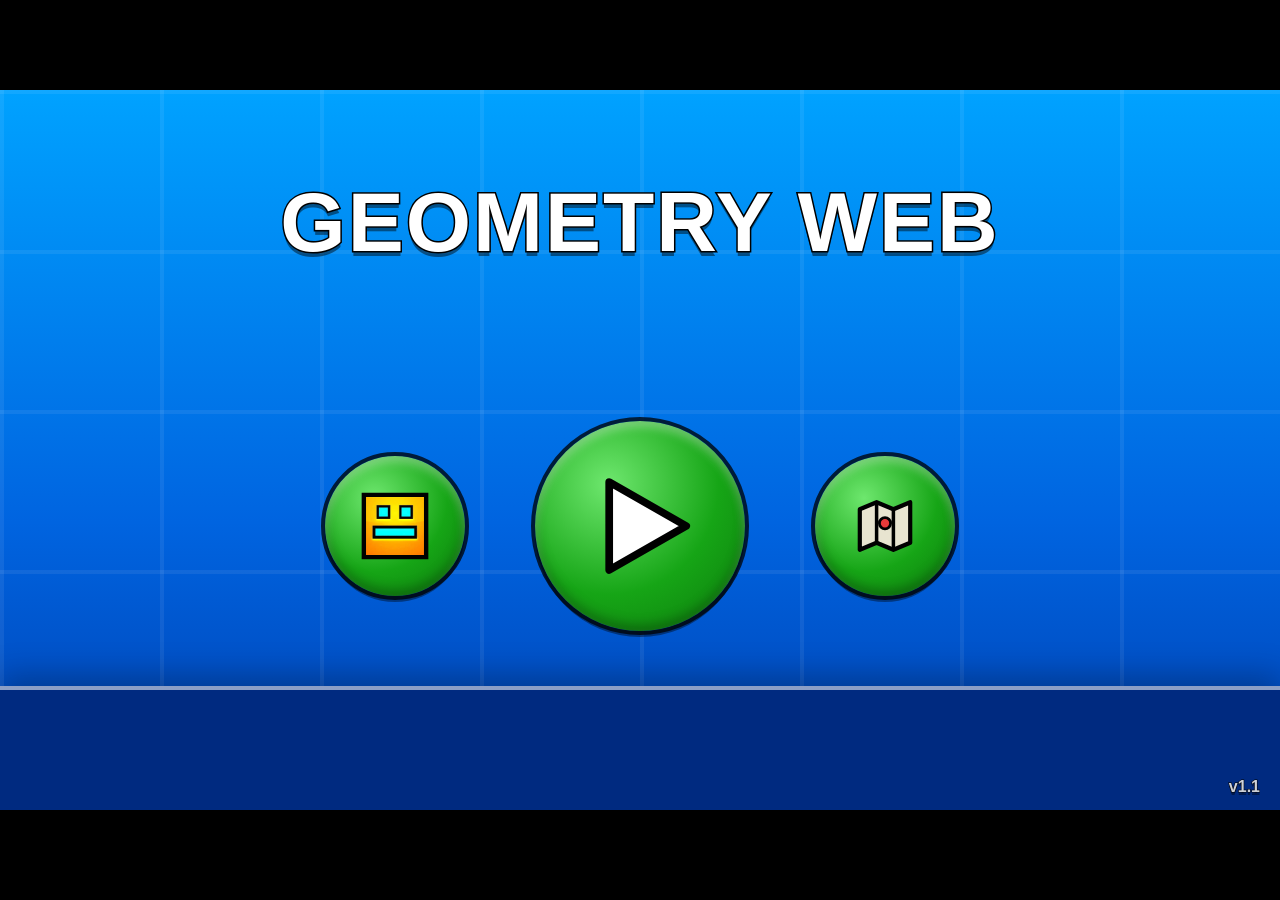
==== index.html @ 8a106021 "Geometry Web v1.5 — GD-клон на HTML5 Canvas Игра (index.html) и редактор уровней (dev.html): куб/кор" ====
<!DOCTYPE html>
<html lang="ru">
<head>
<meta charset="UTF-8">
<meta name="viewport" content="width=device-width, initial-scale=1.0, maximum-scale=1.0, user-scalable=no, viewport-fit=cover">
<meta name="theme-color" content="#0a1e64">
<meta name="apple-mobile-web-app-capable" content="yes">
<meta name="mobile-web-app-capable" content="yes">
<meta name="apple-mobile-web-app-status-bar-style" content="black-translucent">
<title>Geometry Web</title>
<link rel="stylesheet" href="css/style.css">
</head>
<body>
<div id="app">
  <div id="stage">
    <canvas id="game-canvas" width="1280" height="720"></canvas>

    <!-- ======= LOBBY ======= -->
    <div class="screen active" id="screen-lobby">
      <div class="menu-bg"></div>
      <div id="lobby-title" class="gd-title">GEOMETRY WEB</div>
      <div id="lobby-buttons">
        <button class="round-btn mid" id="btn-garage" title="Кубики">
          <canvas id="garage-btn-icon" width="76" height="76"></canvas>
        </button>
        <button class="round-btn big" id="btn-play" title="Играть">
          <svg width="110" height="110" viewBox="0 0 100 100">
            <polygon points="22,10 92,50 22,90" fill="#fff" stroke="#000" stroke-width="7" stroke-linejoin="round"/>
          </svg>
        </button>
        <span id="lobby-right-slot">
          <button class="round-btn mid" id="btn-map" title="Карта прохождений">
            <svg width="70" height="70" viewBox="0 0 100 100">
              <path d="M14 26 L38 16 L62 26 L86 16 L86 74 L62 84 L38 74 L14 84 Z" fill="#e8e4d0" stroke="#000" stroke-width="6" stroke-linejoin="round"/>
              <path d="M38 16 L38 74 M62 26 L62 84" stroke="#000" stroke-width="5"/>
              <circle cx="50" cy="46" r="8" fill="#e83a3a" stroke="#000" stroke-width="4"/>
            </svg>
          </button>
        </span>
      </div>
      <div id="lobby-version" class="gd-text">v1.1</div>

    </div>


    <!-- ======= MAP (карта прохождений) ======= -->
    <div class="screen" id="screen-map">
      <div id="map-bg"></div>
      <button class="corner-btn" id="map-back" style="top:16px;left:16px" title="Назад">
        <svg width="40" height="40" viewBox="0 0 100 100"><polygon points="78,12 22,50 78,88" fill="#fff" stroke="#000" stroke-width="8" stroke-linejoin="round"/></svg>
      </button>
      <div class="gd-title" id="map-title">КАРТА</div>
      <svg id="map-path" viewBox="0 0 1280 720" preserveAspectRatio="none">
        <path d="M 150 560 C 260 520, 330 470, 430 470 S 620 540, 700 510 S 870 430, 950 380 S 1080 290, 1130 230"
              fill="none" stroke="rgba(125,232,255,.75)" stroke-width="6" stroke-linecap="round" stroke-dasharray="2 18"/>
      </svg>
      <div id="map-nodes"></div>
    </div>

    <!-- ======= GARAGE (icon select) ======= -->
    <div class="screen" id="screen-garage">
      <div class="menu-bg"></div>
      <button class="corner-btn" id="garage-back" style="top:16px;left:16px" title="Назад">
        <svg width="40" height="40" viewBox="0 0 100 100"><polygon points="78,12 22,50 78,88" fill="#fff" stroke="#000" stroke-width="8" stroke-linejoin="round"/></svg>
      </button>
      <div id="garage-panel">
        <div class="gd-title" style="font-size:44px">ВЫБЕРИ КУБИК</div>
        <canvas id="garage-preview" width="130" height="130"></canvas>
        <div id="icon-grid"></div>
      </div>
    </div>

    <!-- ======= LEVEL SELECT ======= -->
    <div class="screen" id="screen-levels">
      <div class="menu-bg"></div>
      <button class="corner-btn" id="levels-back" style="top:16px;left:16px" title="Назад">
        <svg width="40" height="40" viewBox="0 0 100 100"><polygon points="78,12 22,50 78,88" fill="#fff" stroke="#000" stroke-width="8" stroke-linejoin="round"/></svg>
      </button>
      <button class="arrow-btn" id="lvl-prev">
        <svg width="90" height="110" viewBox="0 0 100 110"><polygon points="85,8 15,55 85,102" fill="#fff" stroke="#000" stroke-width="9" stroke-linejoin="round"/></svg>
      </button>
      <button class="arrow-btn" id="lvl-next">
        <svg width="90" height="110" viewBox="0 0 100 110"><polygon points="15,8 85,55 15,102" fill="#fff" stroke="#000" stroke-width="9" stroke-linejoin="round"/></svg>
      </button>
      <div id="level-card">
        <div id="level-diff">
          <canvas id="level-diff-face" width="64" height="64"></canvas>
          <span id="level-diff-name" class="gd-text"></span>
        </div>
        <button id="btn-info" title="Об уровне">
          <svg viewBox="0 0 100 100"><circle cx="50" cy="50" r="42" fill="none" stroke="#fff" stroke-width="9"/><rect x="43" y="42" width="14" height="34" rx="6" fill="#fff"/><circle cx="50" cy="27" r="8.5" fill="#fff"/></svg>
        </button>
        <div id="level-name" class="gd-title">Level 1</div>
        <div class="progress-row">
          <span class="label gd-text">Обычный режим</span>
          <div class="pbar" id="pbar-normal"><i></i><span>0%</span></div>
        </div>
        <div class="progress-row">
          <span class="label gd-text">Практика</span>
          <div class="pbar" id="pbar-practice"><i></i><span>0%</span></div>
        </div>
        <div id="level-coins"></div>
      </div>
      <div id="level-page-dots"></div>

      <!-- инфо об уровне -->
      <div class="overlay" id="overlay-info">
        <div class="panel">
          <h2 class="gd-title" style="font-size:36px" id="info-title">Уровень</h2>
          <div id="info-rows" class="gd-text"></div>
          <div class="icon-row">
            <button class="icon-btn" id="info-close" title="Закрыть">
              <svg viewBox="0 0 100 100"><path d="M28 28 L72 72 M72 28 L28 72" stroke="#fff" stroke-width="14" stroke-linecap="round"/></svg>
            </button>
          </div>
        </div>
      </div>
    </div>

    <!-- ======= GAME HUD ======= -->
    <div class="screen" id="screen-game">
      <div id="hud-progress"><i></i></div>
      <div id="hud-percent" class="gd-text">0%</div>
      <div id="hud-practice-tag" class="gd-text">ПРАКТИКА</div>
      <button id="hud-pause" title="Пауза"><i></i><i></i></button>
      <div id="hud-practice-btns">
        <button id="btn-checkpoint">+<br>чекпоинт</button>
        <button id="btn-delcheck">−<br>удалить</button>
      </div>

      <!-- pause -->
      <div class="overlay" id="overlay-pause">
        <div class="panel">
          <h2 class="gd-title">ПАУЗА</h2>
          <div class="icon-row">
            <button class="icon-btn" id="pause-restart" title="Начать заново">
              <svg viewBox="0 0 100 100"><path d="M76 42 A30 30 0 1 0 78 60" fill="none" stroke="#fff" stroke-width="11" stroke-linecap="round"/><polygon points="86,22 90,50 62,42" fill="#fff"/></svg>
            </button>
            <button class="icon-btn big" id="pause-resume" title="Продолжить">
              <svg viewBox="0 0 100 100"><polygon points="34,20 82,50 34,80" fill="#fff" stroke="#fff" stroke-width="6" stroke-linejoin="round"/></svg>
            </button>
            <button class="icon-btn toggle" id="pause-practice" title="Режим практики (вкл/выкл)">
              <svg viewBox="0 0 100 100"><rect x="30" y="30" width="40" height="40" fill="#3cff6e" stroke="#fff" stroke-width="8" transform="rotate(45 50 50)"/></svg>
            </button>
            <button class="icon-btn red" id="pause-exit" title="Выйти из уровня">
              <svg viewBox="0 0 100 100"><path d="M28 28 L72 72 M72 28 L28 72" stroke="#fff" stroke-width="14" stroke-linecap="round"/></svg>
            </button>
          </div>
          <div id="pause-practice-hint" class="gd-text">Ромб — практика: Z — чекпоинт, X — удалить</div>
        </div>
      </div>

      <!-- level complete -->
      <div class="overlay" id="overlay-complete">
        <div class="panel">
          <h2 class="gd-title" id="complete-title">УРОВЕНЬ ПРОЙДЕН!</h2>
          <div id="complete-stats" class="gd-text"></div>
          <div id="complete-coins"></div>
          <div class="icon-row">
            <button class="icon-btn" id="complete-replay" title="Ещё раз">
              <svg viewBox="0 0 100 100"><path d="M76 42 A30 30 0 1 0 78 60" fill="none" stroke="#fff" stroke-width="11" stroke-linecap="round"/><polygon points="86,22 90,50 62,42" fill="#fff"/></svg>
            </button>
            <button class="icon-btn red" id="complete-exit" title="Выход">
              <svg viewBox="0 0 100 100"><path d="M28 28 L72 72 M72 28 L28 72" stroke="#fff" stroke-width="14" stroke-linecap="round"/></svg>
            </button>
          </div>
        </div>
      </div>
    </div>

    <div id="toast"></div>
    <div id="fader"></div>
  </div>
</div>

<script src="js/level1-data.js"></script>
<script src="js/levels.js"></script>
<script src="js/map-levels.js"></script>
<script src="js/engine.js"></script>
<script src="js/main.js"></script>
</body>
</html>
---- css/style.css ----
/* ===== Geometry Web — GD-style UI ===== */

* { margin: 0; padding: 0; box-sizing: border-box; user-select: none; -webkit-user-select: none; }

:root {
  --gd-font: 'Arial Black', 'Impact', 'Arial Bold', 'Helvetica Black', Arial, sans-serif;
}

html, body {
  width: 100%; height: 100%;
  background: #000;
  overflow: hidden;
  font-family: var(--gd-font);
  touch-action: manipulation;
  -webkit-tap-highlight-color: transparent;
  -webkit-touch-callout: none;
  /* вырез/чёлка iPhone */
  padding: env(safe-area-inset-top) env(safe-area-inset-right) env(safe-area-inset-bottom) env(safe-area-inset-left);
}

button, input, .icon-slot, .pal-item, #level-card { touch-action: manipulation; }
#game-canvas, #editor-canvas { touch-action: none; }

#app {
  position: fixed; inset: 0;
  display: flex; align-items: center; justify-content: center;
  background: #000;
}

/* 16:9 stage that scales to fit */
#stage {
  position: relative;
  width: 1280px; height: 720px;
  min-width: 1280px; min-height: 720px;
  flex: none; /* флекс-контейнер #app не должен сжимать сцену */
  transform-origin: center center;
  overflow: hidden;
}

canvas { display: block; }

#game-canvas, #editor-canvas { position: absolute; inset: 0; z-index: 1; }
#editor-canvas { cursor: crosshair; }

/* ===== screens ===== */
.screen {
  position: absolute; inset: 0;
  z-index: 5;
  display: none;
}
.screen.active { display: block; }

/* animated menu background */
.menu-bg {
  position: absolute; inset: 0;
  background: linear-gradient(180deg, #00a2ff 0%, #0064e0 60%, #003fb0 100%);
  overflow: hidden;
}
.menu-bg::before {
  content: '';
  position: absolute; inset: -160px;
  background-image:
    linear-gradient(rgba(255,255,255,.07) 4px, transparent 4px),
    linear-gradient(90deg, rgba(255,255,255,.07) 4px, transparent 4px);
  background-size: 160px 160px;
  animation: bgscroll 14s linear infinite;
}
.menu-bg::after {
  content: '';
  position: absolute; left: 0; right: 0; bottom: 0; height: 120px;
  background: #002a80;
  border-top: 4px solid rgba(255,255,255,.55);
  box-shadow: 0 -10px 30px rgba(0,0,0,.25);
}
@keyframes bgscroll {
  from { transform: translate(0,0); }
  to   { transform: translate(160px,160px); }
}

.menu-bg::before, #lobby-title { will-change: transform; }

/* доступность: меньше движения для чувствительных к анимации */
@media (prefers-reduced-motion: reduce) {
  .menu-bg::before { animation: none; }
  #lobby-title { animation: none; }
  .round-btn, .icon-btn, .corner-btn, .gd-btn, .ed-btn, .stack-btn, .pal-item, .icon-slot { transition: none; }
}

/* ===== GD text =====
   База — обводка тенями (работает во всех браузерах, включая старые Safari);
   где поддерживается paint-order — поверх добавляется настоящий stroke. */
.gd-title {
  font-family: var(--gd-font);
  font-weight: 900;
  color: #fff;
  text-shadow:
    -2px -2px 0 #000, 2px -2px 0 #000, -2px 2px 0 #000, 2px 2px 0 #000,
    -2px 0 0 #000, 2px 0 0 #000, 0 -2px 0 #000, 0 2px 0 #000,
    0 5px 0 rgba(0,0,0,.45);
  letter-spacing: 2px;
}

.gd-text {
  font-family: var(--gd-font);
  font-weight: 900;
  color: #fff;
  text-shadow:
    -1.5px -1.5px 0 #000, 1.5px -1.5px 0 #000, -1.5px 1.5px 0 #000, 1.5px 1.5px 0 #000,
    0 3px 0 rgba(0,0,0,.4);
}

@supports (paint-order: stroke fill) and (-webkit-text-stroke: 1px black) {
  .gd-title {
    -webkit-text-stroke: 3px #000;
    paint-order: stroke fill;
    text-shadow: 0 5px 0 rgba(0,0,0,.45);
  }
  .gd-text {
    -webkit-text-stroke: 1.5px #000;
    paint-order: stroke fill;
    text-shadow: 0 3px 0 rgba(0,0,0,.4);
  }
}

/* ===== lobby ===== */
#lobby-title {
  position: absolute; top: 84px; left: 0; right: 0;
  text-align: center;
  font-size: 84px;
  animation: titlebob 3.2s ease-in-out infinite;
}
@keyframes titlebob {
  0%,100% { transform: translateY(0) rotate(-1deg); }
  50%     { transform: translateY(-12px) rotate(1deg); }
}

#lobby-buttons {
  position: absolute; top: 46%; left: 0; right: 0;
  display: flex; align-items: center; justify-content: center;
  gap: 70px;
}

.round-btn {
  border: none; cursor: pointer;
  border-radius: 50%;
  background: radial-gradient(circle at 35% 30%, #6ee76e, #16a516 55%, #0c7a0c);
  box-shadow: 0 6px 0 rgba(0,0,0,.4), inset 0 -6px 12px rgba(0,0,0,.28), inset 0 6px 10px rgba(255,255,255,.35);
  outline: 4px solid rgba(0,0,0,.75);
  display: flex; align-items: center; justify-content: center;
  transition: transform .08s;
}
.round-btn:hover  { transform: scale(1.07); }
.round-btn:active { transform: scale(.95); }
.round-btn.big    { width: 210px; height: 210px; }
.round-btn.mid    { width: 140px; height: 140px; }
.round-btn svg    { display: block; }

/* corner + generic small buttons */
.corner-btn {
  position: absolute;
  border: none; cursor: pointer;
  width: 74px; height: 74px;
  border-radius: 18px;
  background: radial-gradient(circle at 35% 30%, #6ee76e, #16a516 55%, #0c7a0c);
  outline: 3px solid rgba(0,0,0,.75);
  box-shadow: 0 4px 0 rgba(0,0,0,.4), inset 0 -4px 8px rgba(0,0,0,.28), inset 0 4px 8px rgba(255,255,255,.35);
  display: flex; align-items: center; justify-content: center;
  transition: transform .08s;
  z-index: 20;
}
.corner-btn:hover { transform: scale(1.08); }
.corner-btn:active { transform: scale(.94); }

#lobby-version {
  position: absolute; bottom: 14px; right: 20px;
  font-size: 16px; color: rgba(255,255,255,.8);
  -webkit-text-stroke: 1px #000;
}
#lobby-devtag {
  position: absolute; bottom: 14px; left: 20px;
  font-size: 16px; color: #ffe14d;
  -webkit-text-stroke: 1px #000;
}

/* ===== garage (icon select) ===== */
#garage-panel {
  position: absolute; top: 50%; left: 50%;
  transform: translate(-50%,-50%);
  width: 900px;
  padding: 34px 40px 44px;
  background: linear-gradient(180deg, #7a4a1e, #5b3413);
  border: 4px solid #000;
  border-radius: 16px;
  box-shadow: 0 12px 40px rgba(0,0,0,.5), inset 0 0 0 3px rgba(255,255,255,.18);
  text-align: center;
}
#garage-preview {
  width: 130px; height: 130px;
  margin: 18px auto 26px;
  image-rendering: pixelated;
}
#icon-grid {
  display: flex; flex-wrap: wrap; gap: 14px; justify-content: center;
}
.icon-slot {
  width: 84px; height: 84px;
  border-radius: 10px;
  border: 3px solid #000;
  background: rgba(0,0,0,.35);
  box-shadow: inset 0 0 0 2px rgba(255,255,255,.12);
  display: flex; align-items: center; justify-content: center;
  cursor: pointer;
  transition: transform .08s;
}
.icon-slot:hover { transform: scale(1.07); }
.icon-slot.selected {
  background: rgba(120,255,120,.3);
  box-shadow: 0 0 14px #7dff00, inset 0 0 0 2px #b4ff6e;
}
.icon-slot.locked { cursor: default; opacity: .8; }
.icon-slot.locked:hover { transform: none; }
.icon-slot canvas, .icon-slot img { width: 62px; height: 62px; image-rendering: pixelated; }
.icon-slot.locked-icon { position: relative; }
.icon-slot.locked-icon canvas { opacity: .3; filter: grayscale(1); }
.icon-lock {
  position: absolute; inset: 0;
  display: flex; align-items: center; justify-content: center;
  pointer-events: none;
}

/* ===== level select ===== */
#level-card {
  position: absolute; top: 50%; left: 50%;
  transform: translate(-50%,-54%);
  width: 760px;
  padding: 30px 40px 34px;
  background: linear-gradient(180deg, rgba(0,20,70,.88), rgba(0,10,45,.88));
  border: 4px solid #000;
  border-radius: 18px;
  box-shadow: 0 12px 40px rgba(0,0,0,.5), inset 0 0 0 3px rgba(255,255,255,.2);
  text-align: center;
  cursor: pointer;
  transition: transform .1s;
}
#level-card:hover { transform: translate(-50%,-54%) scale(1.02); }
#level-name { font-size: 52px; margin-bottom: 6px; }

#level-diff {
  position: absolute; left: 18px; top: 50%;
  transform: translateY(-50%);
  display: flex; flex-direction: column; align-items: center; gap: 2px;
  width: 84px;
}
#level-diff canvas { width: 62px; height: 62px; filter: drop-shadow(0 3px 0 rgba(0,0,0,.35)); }
#level-diff span { font-size: 12px; text-align: center; line-height: 1.2; }
#level-song { font-size: 18px; color: #9fd0ff; -webkit-text-stroke: 1px #000; margin-bottom: 20px; }

.progress-row { margin: 10px auto; width: 560px; text-align: left; }
.progress-row .label { font-size: 16px; margin-bottom: 4px; display: block; }
.pbar {
  height: 26px; border-radius: 13px;
  background: rgba(0,0,0,.55);
  border: 2px solid #000;
  box-shadow: inset 0 2px 6px rgba(0,0,0,.6);
  overflow: hidden; position: relative;
}
.pbar > i {
  display: block; height: 100%; width: 0%;
  border-radius: 11px;
  transition: width .3s;
}
#pbar-normal > i   { background: linear-gradient(180deg, #7dff5e, #2ec50f); }
#pbar-practice > i { background: linear-gradient(180deg, #6ec8ff, #1583e0); }
.pbar span {
  position: absolute; inset: 0;
  text-align: center; line-height: 24px; font-size: 15px;
  color: #fff; -webkit-text-stroke: 1px #000;
}

#level-coins { margin-top: 16px; display: flex; gap: 14px; justify-content: center; }
.lvl-coin {
  width: 34px; height: 34px; border-radius: 50%;
  border: 3px solid #000;
  background: radial-gradient(circle at 35% 30%, #5a5a5a, #2b2b2b);
  box-shadow: inset 0 2px 4px rgba(255,255,255,.25);
}
.lvl-coin.got { background: radial-gradient(circle at 35% 30%, #ffe97a, #e8a800); box-shadow: 0 0 10px #ffd94d, inset 0 2px 4px rgba(255,255,255,.5); }

.arrow-btn {
  position: absolute; top: 50%;
  transform: translateY(-50%);
  width: 90px; height: 110px;
  border: none; background: transparent; cursor: pointer;
  filter: drop-shadow(0 4px 0 rgba(0,0,0,.4));
  transition: transform .08s;
  z-index: 20;
}
.arrow-btn:hover { transform: translateY(-50%) scale(1.12); }
.arrow-btn:disabled { opacity: .25; cursor: default; }
#lvl-prev { left: 40px; }
#lvl-next { right: 40px; }

#level-page-dots { position: absolute; bottom: 90px; left: 0; right: 0; text-align: center; }
#level-page-dots b {
  display: inline-block; width: 14px; height: 14px; margin: 0 5px;
  border-radius: 50%; background: rgba(255,255,255,.35); border: 2px solid #000;
}
#level-page-dots b.on { background: #fff; }

/* ===== MAP (карта прохождений) ===== */
#map-bg {
  position: absolute; inset: 0;
  background:
    radial-gradient(ellipse 600px 400px at 75% 20%, rgba(122,31,208,.35), transparent),
    radial-gradient(ellipse 700px 500px at 20% 80%, rgba(18,176,201,.28), transparent),
    linear-gradient(180deg, #0b1035, #1a0f40 55%, #241155);
}
#map-bg::before {
  content: '';
  position: absolute; inset: 0;
  background-image:
    radial-gradient(1.5px 1.5px at 40px 60px, #fff, transparent),
    radial-gradient(1px 1px at 150px 140px, rgba(255,255,255,.8), transparent),
    radial-gradient(2px 2px at 260px 50px, rgba(255,255,255,.9), transparent),
    radial-gradient(1px 1px at 330px 200px, rgba(255,255,255,.6), transparent),
    radial-gradient(1.5px 1.5px at 90px 260px, rgba(255,255,255,.7), transparent),
    radial-gradient(1px 1px at 220px 310px, rgba(255,255,255,.8), transparent);
  background-size: 380px 340px;
  opacity: .8;
}
#map-title {
  position: absolute; top: 26px; left: 0; right: 0;
  text-align: center;
  font-size: 54px;
  z-index: 2;
}
#map-path {
  position: absolute; inset: 0;
  width: 100%; height: 100%;
  z-index: 1;
  filter: drop-shadow(0 0 8px rgba(125,232,255,.6));
}
#map-nodes { position: absolute; inset: 0; z-index: 2; }
.map-node {
  position: absolute;
  width: 96px; height: 96px;
  transform: translate(-50%, -50%);
  border-radius: 50%;
  display: flex; align-items: center; justify-content: center;
  cursor: pointer;
  transition: transform .1s;
}
.map-node:hover { transform: translate(-50%, -50%) scale(1.1); }
.map-node b { font-size: 40px; }
.map-node.open {
  background: radial-gradient(circle at 35% 30%, #6ee76e, #16a516 55%, #0c7a0c);
  outline: 4px solid rgba(0,0,0,.75);
  box-shadow: 0 0 26px rgba(110,231,110,.8), 0 6px 0 rgba(0,0,0,.4), inset 0 5px 8px rgba(255,255,255,.35);
  animation: mapnodepulse 2.2s ease-in-out infinite;
}
@keyframes mapnodepulse {
  0%, 100% { box-shadow: 0 0 18px rgba(110,231,110,.55), 0 6px 0 rgba(0,0,0,.4), inset 0 5px 8px rgba(255,255,255,.35); }
  50%      { box-shadow: 0 0 34px rgba(110,231,110,.95), 0 6px 0 rgba(0,0,0,.4), inset 0 5px 8px rgba(255,255,255,.35); }
}
.map-node.done {
  background: radial-gradient(circle at 35% 30%, #ffe97a, #e8a800 55%, #a87200);
  outline: 4px solid rgba(0,0,0,.75);
  box-shadow: 0 0 22px rgba(255,217,77,.8), 0 6px 0 rgba(0,0,0,.4), inset 0 5px 8px rgba(255,255,255,.4);
}
.map-node.locked {
  width: 74px; height: 74px;
  background: radial-gradient(circle at 35% 30%, #4a5064, #2b3040 60%, #1a1e2c);
  outline: 3px solid rgba(0,0,0,.75);
  box-shadow: 0 4px 0 rgba(0,0,0,.4), inset 0 3px 6px rgba(255,255,255,.12);
  opacity: .85;
}
.map-star {
  position: absolute; top: -14px; right: -8px;
  font-size: 30px;
  color: #ffe14d;
  text-shadow: -2px -2px 0 #000, 2px -2px 0 #000, -2px 2px 0 #000, 2px 2px 0 #000;
}
.map-node-name {
  position: absolute; top: 100px; left: 50%;
  transform: translateX(-50%);
  font-size: 19px;
  white-space: nowrap;
}
.map-node-pct {
  position: absolute; top: 126px; left: 50%;
  transform: translateX(-50%);
  font-size: 14px;
  color: #9fd0ff;
}

/* ===== game HUD ===== */
#screen-game { z-index: 4; pointer-events: none; background: transparent; }
#hud-progress {
  position: absolute; top: 12px; left: 50%; transform: translateX(-50%);
  width: 420px; height: 14px;
  background: rgba(0,0,0,.55);
  border: 2px solid rgba(255,255,255,.85);
  border-radius: 8px; overflow: hidden;
}
#hud-progress > i {
  display: block; height: 100%; width: 0%;
  background: linear-gradient(180deg, #8dff64, #35c414);
}
#hud-percent {
  position: absolute; top: 30px; left: 50%; transform: translateX(-50%);
  font-size: 18px;
}
#hud-pause {
  position: absolute; top: 12px; right: 16px;
  width: 56px; height: 56px;
  border: none; cursor: pointer; pointer-events: auto;
  background: rgba(0,0,0,.35);
  border: 2px solid rgba(255,255,255,.8);
  border-radius: 12px;
  display: flex; align-items: center; justify-content: center;
  gap: 7px;
}
#hud-pause i { display: block; width: 9px; height: 26px; background: #fff; border-radius: 2px; }
#hud-practice-tag {
  position: absolute; top: 12px; left: 16px;
  font-size: 17px; color: #6ec8ff;
  display: none;
}
#hud-practice-btns {
  position: absolute; bottom: 16px; right: 16px;
  display: none; gap: 12px; pointer-events: auto;
}
#hud-practice-btns button {
  width: 72px; height: 72px;
  border: 3px solid #000; border-radius: 14px;
  cursor: pointer;
  font-family: var(--gd-font); font-size: 15px; font-weight: 900;
  color: #fff; -webkit-text-stroke: 1px #000;
  box-shadow: 0 4px 0 rgba(0,0,0,.4);
}
#btn-checkpoint { background: linear-gradient(180deg, #7dff5e, #2ec50f); }
#btn-delcheck  { background: linear-gradient(180deg, #ff7d5e, #c53e0f); }

/* pause overlay */
.overlay {
  position: absolute; inset: 0;
  z-index: 30;
  display: none;
  align-items: center; justify-content: center;
  background: rgba(0,0,20,.55);
  pointer-events: auto;
}
.overlay.active { display: flex; }
.panel {
  min-width: 480px;
  padding: 34px 50px 40px;
  background: linear-gradient(180deg, rgba(10,30,80,.95), rgba(4,14,45,.95));
  border: 4px solid #000; border-radius: 18px;
  box-shadow: 0 14px 50px rgba(0,0,0,.6), inset 0 0 0 3px rgba(255,255,255,.2);
  text-align: center;
}
.panel h2 { font-size: 44px; margin-bottom: 24px; }
.panel .btn-row { display: flex; gap: 18px; justify-content: center; flex-wrap: wrap; }

.gd-btn {
  border: 3px solid #000; border-radius: 12px;
  padding: 14px 28px;
  cursor: pointer;
  font-family: var(--gd-font); font-size: 20px; font-weight: 900;
  color: #fff; -webkit-text-stroke: 1px #000;
  background: linear-gradient(180deg, #6ee76e, #16a516);
  box-shadow: 0 5px 0 rgba(0,0,0,.4), inset 0 3px 6px rgba(255,255,255,.35);
  transition: transform .08s;
}
.gd-btn:hover { transform: scale(1.06); }
.gd-btn:active { transform: scale(.95); }
.gd-btn.blue   { background: linear-gradient(180deg, #5ec1ff, #1478d8); }
.gd-btn.red    { background: linear-gradient(180deg, #ff7d6e, #d8341c); }
.gd-btn.orange { background: linear-gradient(180deg, #ffc95e, #e08414); }
.gd-btn.gray   { background: linear-gradient(180deg, #9aa2ad, #59616c); }

#pause-practice-hint { font-size: 14px; color: #9fd0ff; margin-top: 18px; -webkit-text-stroke: 1px #000; line-height: 1.6; }

/* ряды круглых кнопок-иконок (пауза, победа, попапы) */
.icon-row {
  display: flex; gap: 22px; justify-content: center; align-items: center;
}
.icon-btn {
  width: 86px; height: 86px;
  border: none; border-radius: 50%;
  cursor: pointer;
  background: radial-gradient(circle at 35% 30%, #6ee76e, #16a516 55%, #0c7a0c);
  outline: 4px solid rgba(0,0,0,.75);
  box-shadow: 0 5px 0 rgba(0,0,0,.4), inset 0 -5px 10px rgba(0,0,0,.28), inset 0 5px 8px rgba(255,255,255,.35);
  display: flex; align-items: center; justify-content: center;
  transition: transform .08s;
}
.icon-btn:hover { transform: scale(1.08); }
.icon-btn:active { transform: scale(.94); }
.icon-btn svg { width: 56%; height: 56%; filter: drop-shadow(0 2px 0 rgba(0,0,0,.5)); }
.icon-btn.big { width: 110px; height: 110px; }
.icon-btn.red { background: radial-gradient(circle at 35% 30%, #ff9a8a, #d8341c 55%, #a01c0c); }
.icon-btn.toggle { opacity: .55; }
.icon-btn.toggle.on {
  opacity: 1;
  box-shadow: 0 0 22px #3cff6e, 0 5px 0 rgba(0,0,0,.4), inset 0 -5px 10px rgba(0,0,0,.28), inset 0 5px 8px rgba(255,255,255,.35);
}

/* инфо об уровне */
#btn-info {
  position: absolute; top: 14px; right: 14px;
  width: 46px; height: 46px;
  border: none; border-radius: 50%;
  cursor: pointer;
  background: radial-gradient(circle at 35% 30%, #5ec1ff, #1478d8 60%, #0a55a8);
  outline: 3px solid rgba(0,0,0,.75);
  box-shadow: 0 3px 0 rgba(0,0,0,.4), inset 0 3px 6px rgba(255,255,255,.35);
  display: flex; align-items: center; justify-content: center;
  transition: transform .08s;
  z-index: 5;
}
#btn-info:hover { transform: scale(1.12); }
#btn-info svg { width: 60%; height: 60%; }
#info-rows { margin-bottom: 24px; }
.info-row {
  display: flex; justify-content: space-between; gap: 40px;
  font-size: 19px;
  padding: 7px 4px;
  border-bottom: 2px solid rgba(255,255,255,.12);
}
.info-row b { color: #ffe14d; }

/* complete stats */
#complete-stats { font-size: 20px; line-height: 1.9; margin-bottom: 22px; }
#complete-coins { display: flex; gap: 12px; justify-content: center; margin-bottom: 24px; }

/* ===== EDITOR ===== */
#screen-editor { background: #12151c; }

#editor-topbar {
  position: absolute; top: 0; left: 0; right: 0;
  background: linear-gradient(180deg, #2b3242, #1c2230);
  border-bottom: 3px solid #000;
  display: flex; align-items: center; gap: 8px;
  flex-wrap: wrap; row-gap: 6px;
  padding: 8px 12px;
  z-index: 25;
}
#editor-topbar input[type="text"] {
  font-family: var(--gd-font);
  font-size: 15px; font-weight: 900;
  padding: 8px 10px;
  width: 170px;
  border: 2px solid #000; border-radius: 8px;
  background: rgba(0,0,0,.4); color: #fff;
  outline: none;
}
.ed-btn {
  border: 2px solid #000; border-radius: 8px;
  padding: 8px 10px;
  cursor: pointer;
  font-family: var(--gd-font); font-size: 13px; font-weight: 900;
  color: #fff; -webkit-text-stroke: .6px #000;
  background: linear-gradient(180deg, #4d5a75, #333d52);
  box-shadow: 0 3px 0 rgba(0,0,0,.4);
  transition: transform .07s;
  white-space: nowrap;
}
.ed-btn:hover { transform: scale(1.05); }
.ed-btn:active { transform: scale(.94); }
.ed-btn.green  { background: linear-gradient(180deg, #4fce4f, #148a14); }
.ed-btn.blue   { background: linear-gradient(180deg, #4aa9e8, #1467b8); }
.ed-btn.orange { background: linear-gradient(180deg, #f0a83c, #c06e10); }
.ed-btn.red    { background: linear-gradient(180deg, #e86a4a, #b83314); }
.ed-btn.active-tool { outline: 3px solid #7dff00; }

#ed-bgcolor-wrap { display: flex; align-items: center; gap: 6px; color: #cfe0ff; font-size: 13px; }
#ed-bgcolor { width: 40px; height: 34px; border: 2px solid #000; border-radius: 6px; background: none; cursor: pointer; padding: 0; }

#ed-music-name { font-size: 12px; color: #9fd0ff; max-width: 90px; overflow: hidden; text-overflow: ellipsis; white-space: nowrap; }

/* bottom palette */
#editor-bottombar {
  position: absolute; left: 0; right: 0; bottom: 0; height: 148px;
  background: linear-gradient(180deg, #2b3242, #1c2230);
  border-top: 3px solid #000;
  display: flex; align-items: stretch;
  z-index: 25;
}
#ed-mode-tabs {
  display: flex; flex-direction: column; justify-content: center; gap: 6px;
  padding: 8px 10px;
  border-right: 3px solid #000;
}
.ed-tab {
  border: 2px solid #000; border-radius: 8px;
  padding: 8px 16px; cursor: pointer;
  font-family: var(--gd-font); font-size: 14px; font-weight: 900;
  color: #fff; -webkit-text-stroke: .6px #000;
  background: linear-gradient(180deg, #4d5a75, #333d52);
}
.ed-tab.on { background: linear-gradient(180deg, #4fce4f, #148a14); outline: 2px solid #aef78e; }

#ed-pal-wrap {
  flex: 1;
  display: flex; flex-direction: column;
  min-width: 0;
}
#ed-pal-tabs {
  display: flex; gap: 6px;
  padding: 6px 14px 0;
}
.pal-tab {
  border: 2px solid #000; border-radius: 7px 7px 0 0;
  border-bottom: none;
  padding: 5px 14px; cursor: pointer;
  font-family: var(--gd-font); font-size: 12px; font-weight: 900;
  color: #cfe0ff; -webkit-text-stroke: .5px #000;
  background: rgba(0,0,0,.35);
}
.pal-tab.on { background: linear-gradient(180deg, #4fce4f, #148a14); color: #fff; }
#ed-palette {
  flex: 1;
  display: flex; align-items: center; gap: 10px;
  padding: 4px 14px 8px;
  overflow-x: auto;
  min-width: 0;
}
.pal-item {
  width: 82px; height: 88px;
  border: 3px solid #000; border-radius: 10px;
  background: rgba(0,0,0,.35);
  cursor: pointer;
  display: flex; flex-direction: column; align-items: center; justify-content: center;
  gap: 4px;
  flex-shrink: 0;
  transition: transform .07s;
}
.pal-item:hover { transform: scale(1.06); }
.pal-item.on { background: rgba(120,255,120,.25); outline: 3px solid #7dff00; }
.pal-item canvas { width: 46px; height: 46px; }
.pal-item span { font-size: 10px; color: #cfe0ff; -webkit-text-stroke: .5px #000; text-align: center; line-height: 1.2; }

#ed-hint {
  flex: 1;
  display: none;
  align-items: center;
  padding: 0 30px;
  font-size: 15px;
  color: #cfe0ff;
  line-height: 1.6;
}

/* инспектор — плавающая панель справа */
#ed-inspector {
  position: absolute;
  right: 12px; bottom: 196px;
  width: 230px;
  max-height: 380px;
  overflow-y: auto;
  padding: 12px 14px;
  background: linear-gradient(180deg, rgba(43,50,66,.97), rgba(28,34,48,.97));
  border: 3px solid #000; border-radius: 12px;
  box-shadow: 0 8px 26px rgba(0,0,0,.5);
  display: none;
  flex-direction: column; gap: 8px;
  color: #cfe0ff; font-size: 13px;
  z-index: 26;
}
#ed-inspector.show { display: flex; }
.insp-row { display: flex; align-items: center; gap: 8px; flex-wrap: wrap; }
.insp-btn {
  width: 34px; height: 30px;
  border: 2px solid #000; border-radius: 6px;
  cursor: pointer;
  font-family: var(--gd-font); font-size: 15px; font-weight: 900;
  color: #fff;
  background: linear-gradient(180deg, #4d5a75, #333d52);
}
.insp-btn:hover { background: linear-gradient(180deg, #5d6c8c, #414d68); }
#ed-inspector input[type="color"] { width: 44px; height: 30px; border: 2px solid #000; border-radius: 6px; background: none; padding: 0; cursor: pointer; }
#ed-inspector input[type="number"] {
  width: 64px; font-family: var(--gd-font); font-weight: 900;
  padding: 4px 8px; border: 2px solid #000; border-radius: 6px;
  background: rgba(0,0,0,.4); color: #fff; outline: none;
}
#insp-move-rows { display: none; flex-direction: column; gap: 8px; }

/* левая стопка: undo/redo/copy/paste */
#ed-stack {
  position: absolute; left: 10px; top: 126px;
  display: flex; flex-direction: column; gap: 8px;
  z-index: 24;
}
.stack-btn {
  width: 46px; height: 46px;
  border: 2px solid #000; border-radius: 10px;
  cursor: pointer;
  background: linear-gradient(180deg, rgba(60,70,92,.92), rgba(40,48,66,.92));
  box-shadow: 0 3px 0 rgba(0,0,0,.4);
  display: flex; align-items: center; justify-content: center;
  transition: transform .07s;
}
.stack-btn:hover { transform: scale(1.1); }
.stack-btn:active { transform: scale(.92); }
.stack-btn:disabled { opacity: .35; cursor: default; transform: none; }
.stack-btn svg { width: 62%; height: 62%; }

/* слайдер навигации по уровню */
#ed-slider-wrap {
  position: absolute; left: 70px; right: 90px; bottom: 156px;
  z-index: 24;
  padding: 4px 8px;
  background: rgba(0,0,0,.35);
  border: 2px solid rgba(0,0,0,.7);
  border-radius: 10px;
}
#ed-slider {
  width: 100%;
  -webkit-appearance: none; appearance: none;
  height: 10px;
  background: linear-gradient(180deg, #1a2030, #2b3242);
  border-radius: 5px;
  outline: none;
  cursor: pointer;
}
#ed-slider::-webkit-slider-thumb {
  -webkit-appearance: none; appearance: none;
  width: 26px; height: 26px;
  border-radius: 50%;
  background: radial-gradient(circle at 35% 30%, #6ee76e, #16a516 60%, #0c7a0c);
  border: 3px solid #000;
  box-shadow: 0 2px 4px rgba(0,0,0,.5);
}

/* тест из редактора */
#ed-testplay, #ed-teststop {
  position: absolute; right: 14px; bottom: 210px;
  width: 74px; height: 74px;
  border: none; border-radius: 50%;
  cursor: pointer;
  background: radial-gradient(circle at 35% 30%, #6ee76e, #16a516 55%, #0c7a0c);
  outline: 4px solid rgba(0,0,0,.75);
  box-shadow: 0 5px 0 rgba(0,0,0,.4), inset 0 5px 8px rgba(255,255,255,.35);
  display: flex; align-items: center; justify-content: center;
  transition: transform .08s;
  z-index: 27;
}
#ed-testplay:hover, #ed-teststop:hover { transform: scale(1.1); }
#ed-testplay svg, #ed-teststop svg { width: 54%; height: 54%; }
#ed-teststop { display: none; background: radial-gradient(circle at 35% 30%, #ff9a8a, #d8341c 55%, #a01c0c); bottom: 20px; }

/* режим теста: прячем интерфейс редактора */
#screen-editor.testing #editor-topbar,
#screen-editor.testing #editor-bottombar,
#screen-editor.testing #ed-stack,
#screen-editor.testing #ed-slider-wrap,
#screen-editor.testing #ed-inspector,
#screen-editor.testing #ed-status,
#screen-editor.testing #ed-testplay { display: none; }
#screen-editor.testing #ed-teststop { display: flex; }

#ed-status {
  position: absolute; top: 118px; left: 70px;
  font-size: 13px; color: rgba(255,255,255,.75);
  -webkit-text-stroke: .5px #000;
  z-index: 24;
  pointer-events: none;
}

/* toast */
#toast {
  position: absolute; top: 76px; left: 50%; transform: translateX(-50%);
  padding: 12px 26px;
  background: rgba(0,0,0,.8);
  border: 2px solid rgba(255,255,255,.7);
  border-radius: 12px;
  color: #fff; font-size: 17px; font-weight: 900;
  -webkit-text-stroke: .8px #000;
  z-index: 60;
  display: none;
  pointer-events: none;
}

/* transition flash */
#fader {
  position: absolute; inset: 0; z-index: 50;
  background: #000; opacity: 0; pointer-events: none;
  transition: opacity .25s;
}
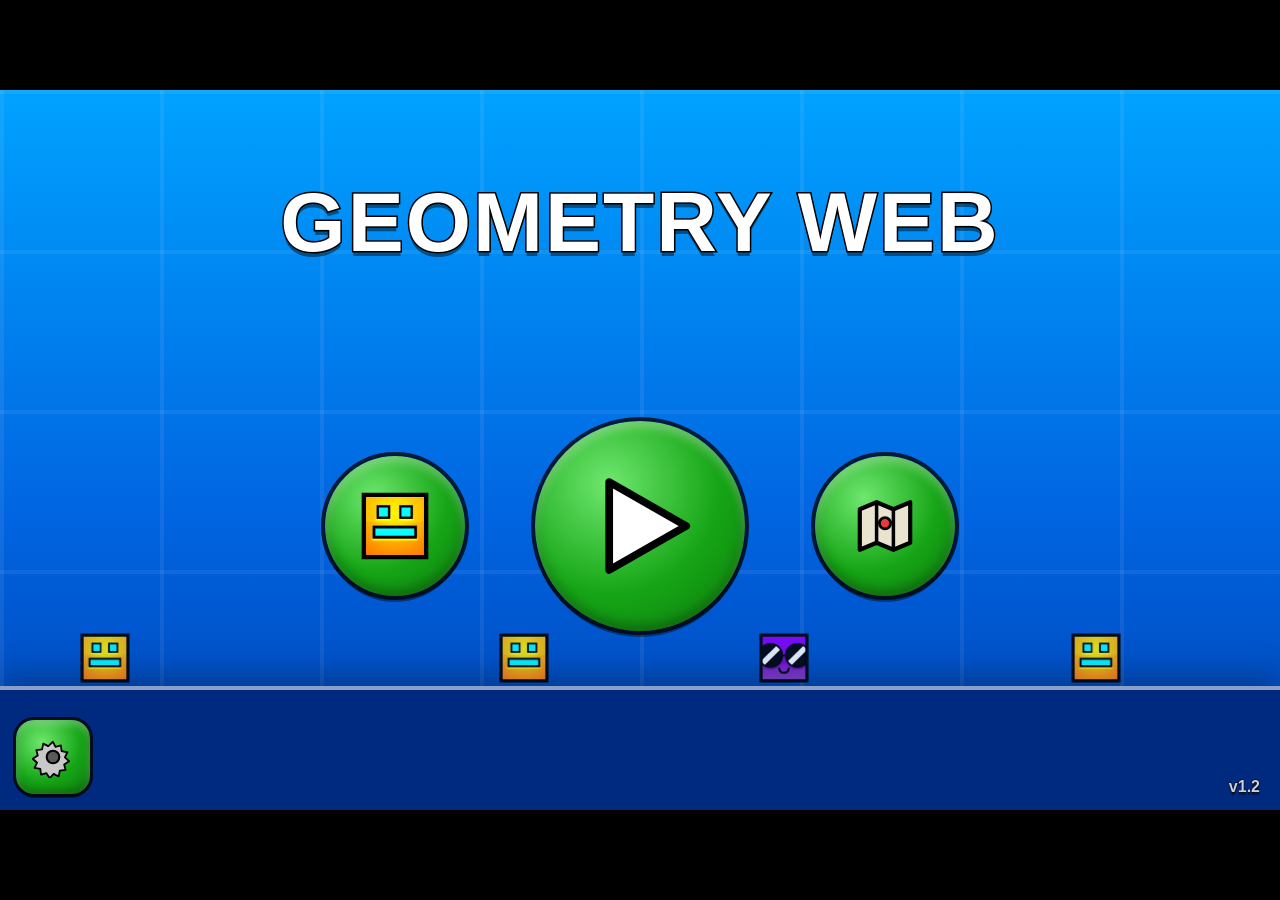
==== commit d81ff3b0: "v1.2: мобильные фиксы, горки, гравитация, финишная стена, настройки, остров на карте - Телефоны: мас" ====
--- a/index.html
+++ b/index.html
@@ -38,7 +38,33 @@
           </button>
         </span>
       </div>
-      <div id="lobby-version" class="gd-text">v1.1</div>
+      <div id="lobby-version" class="gd-text">v1.2</div>
+      <button class="corner-btn" id="btn-settings" style="bottom:16px;left:16px;top:auto" title="Настройки">
+        <svg width="42" height="42" viewBox="0 0 100 100">
+          <path d="M50 8 l7 14 15 -4 2 16 16 3 -7 14 12 11 -14 9 4 15 -16 2 -3 16 -14 -7 -11 12 -9 -14 -15 4 -2 -16 -16 -3 7 -14 -12 -11 14 -9 -4 -15 16 -2 3 -16 14 7 z"
+                fill="#c9c9c9" stroke="#000" stroke-width="5" stroke-linejoin="round" transform="scale(.86) translate(8 8)"/>
+          <circle cx="50" cy="50" r="15" fill="#5a5a5a" stroke="#000" stroke-width="5"/>
+        </svg>
+      </button>
+
+      <!-- настройки -->
+      <div class="overlay" id="overlay-settings">
+        <div class="panel">
+          <h2 class="gd-title" style="font-size:36px">НАСТРОЙКИ</h2>
+          <div class="set-row"><span class="gd-text">Музыка</span>
+            <input type="range" id="set-music" min="0" max="1" step="0.05" value="0.5"></div>
+          <div class="set-row"><span class="gd-text">Звуки</span>
+            <input type="range" id="set-sfx" min="0" max="1" step="0.05" value="1"></div>
+          <div class="set-row"><span class="gd-text">Прятать мышь в игре</span>
+            <button class="set-toggle" id="set-cursor"><i></i></button></div>
+          <div class="icon-row" style="margin-top:24px">
+            <button class="icon-btn" id="settings-close" title="Закрыть">
+              <svg viewBox="0 0 100 100"><path d="M22 52 L42 72 L78 30" fill="none" stroke="#fff" stroke-width="13" stroke-linecap="round" stroke-linejoin="round"/></svg>
+            </button>
+          </div>
+        </div>
+      </div>
+
 
     </div>
 
@@ -50,11 +76,22 @@
         <svg width="40" height="40" viewBox="0 0 100 100"><polygon points="78,12 22,50 78,88" fill="#fff" stroke="#000" stroke-width="8" stroke-linejoin="round"/></svg>
       </button>
       <div class="gd-title" id="map-title">КАРТА</div>
-      <svg id="map-path" viewBox="0 0 1280 720" preserveAspectRatio="none">
-        <path d="M 150 560 C 260 520, 330 470, 430 470 S 620 540, 700 510 S 870 430, 950 380 S 1080 290, 1130 230"
-              fill="none" stroke="rgba(125,232,255,.75)" stroke-width="6" stroke-linecap="round" stroke-dasharray="2 18"/>
-      </svg>
-      <div id="map-nodes"></div>
+      <div id="map-float">
+        <svg id="map-path" viewBox="0 0 1280 720" preserveAspectRatio="none">
+          <!-- летающий остров -->
+          <path d="M 235 428 Q 320 400 420 406 Q 640 378 880 404 Q 990 400 1075 428 L 1020 470 Q 930 505 860 550 Q 775 615 695 650 Q 635 605 555 572 Q 455 532 375 500 Q 295 468 235 428 Z"
+                fill="#6b4a2c" stroke="#000" stroke-width="6" stroke-linejoin="round"/>
+          <path d="M 235 428 Q 320 400 420 406 Q 640 378 880 404 Q 990 400 1075 428 L 1052 448 Q 640 414 258 448 Z"
+                fill="#4fce4f" stroke="#000" stroke-width="5" stroke-linejoin="round"/>
+          <!-- парящие обломки под островом -->
+          <path d="M 360 660 l 56 -18 l 46 20 l -50 28 z" fill="#5a3f26" stroke="#000" stroke-width="4"/>
+          <path d="M 900 688 l 42 -14 l 34 17 l -38 21 z" fill="#5a3f26" stroke="#000" stroke-width="4"/>
+          <!-- тропа между узлами -->
+          <path d="M 320 415 C 380 402, 440 396, 500 398 S 630 403, 690 400 S 810 386, 870 390 S 970 398, 1030 408"
+                fill="none" stroke="rgba(125,232,255,.75)" stroke-width="6" stroke-linecap="round" stroke-dasharray="2 18"/>
+        </svg>
+        <div id="map-nodes"></div>
+      </div>
     </div>
 
     <!-- ======= GARAGE (icon select) ======= -->
@@ -168,6 +205,7 @@
       </div>
     </div>
 
+    <div id="rotate-hint"><div class="gd-title" style="font-size:34px">ПОВЕРНИ ТЕЛЕФОН</div><div class="gd-text" style="font-size:52px">📱⟳</div></div>
     <div id="toast"></div>
     <div id="fader"></div>
   </div>
--- a/css/style.css
+++ b/css/style.css
@@ -78,6 +78,95 @@
 }
 
 .menu-bg::before, #lobby-title { will-change: transform; }
+
+/* прыгающие кубики на фоне лобби */
+#lobby-cubes { position: absolute; inset: 0; pointer-events: none; z-index: 0; }
+.lobby-cube {
+  position: absolute;
+  bottom: 124px;              /* на линии земли */
+  width: 56px; height: 56px;
+  opacity: .85;
+}
+.lobby-cube.jump { animation: cubejump .75s ease-out; }
+@keyframes cubejump {
+  0%   { transform: translateY(0) rotate(0deg); }
+  45%  { transform: translateY(-105px) rotate(180deg); }
+  100% { transform: translateY(0) rotate(360deg); }
+}
+
+/* подсказка «поверни телефон» */
+#rotate-hint {
+  position: absolute; inset: 0;
+  z-index: 70;
+  display: none;
+  flex-direction: column; align-items: center; justify-content: center; gap: 14px;
+  background: rgba(4,10,40,.92);
+  pointer-events: none;
+}
+#rotate-hint.show { display: flex; }
+
+/* настройки */
+.set-row {
+  display: flex; align-items: center; justify-content: space-between;
+  gap: 26px;
+  margin: 16px 0;
+  font-size: 19px;
+}
+.set-row input[type="range"] {
+  width: 220px;
+  -webkit-appearance: none; appearance: none;
+  height: 10px;
+  background: rgba(0,0,0,.55);
+  border-radius: 5px;
+  outline: none;
+  cursor: pointer;
+}
+.set-row input[type="range"]::-webkit-slider-thumb {
+  -webkit-appearance: none; appearance: none;
+  width: 26px; height: 26px;
+  border-radius: 50%;
+  background: radial-gradient(circle at 35% 30%, #6ee76e, #16a516 60%, #0c7a0c);
+  border: 3px solid #000;
+}
+.set-toggle {
+  width: 74px; height: 36px;
+  border: 3px solid #000; border-radius: 18px;
+  background: rgba(0,0,0,.5);
+  cursor: pointer;
+  position: relative;
+  transition: background .15s;
+}
+.set-toggle i {
+  position: absolute; top: 2px; left: 3px;
+  width: 26px; height: 26px;
+  border-radius: 50%;
+  background: #9aa2ad;
+  border: 2px solid #000;
+  transition: left .15s, background .15s;
+}
+.set-toggle.on { background: rgba(46,197,15,.55); }
+.set-toggle.on i { left: 39px; background: #7dff5e; }
+
+/* прятать курсор во время игры */
+#stage.hide-cursor #game-canvas { cursor: none; }
+
+/* летающий остров на карте */
+#map-float {
+  position: absolute; inset: 0;
+  z-index: 1;
+  animation: islandbob 6s ease-in-out infinite;
+  will-change: transform;
+}
+#map-float #map-nodes { position: absolute; inset: 0; z-index: 2; }
+@keyframes islandbob {
+  0%, 100% { transform: translateY(0); }
+  50%      { transform: translateY(-13px); }
+}
+
+@media (prefers-reduced-motion: reduce) {
+  #map-float { animation: none; }
+  .lobby-cube.jump { animation: none; }
+}
 
 /* доступность: меньше движения для чувствительных к анимации */
 @media (prefers-reduced-motion: reduce) {
@@ -177,7 +266,7 @@
   -webkit-text-stroke: 1px #000;
 }
 #lobby-devtag {
-  position: absolute; bottom: 14px; left: 20px;
+  position: absolute; bottom: 14px; left: 104px; /* правее кнопки настроек */
   font-size: 16px; color: #ffe14d;
   -webkit-text-stroke: 1px #000;
 }
@@ -651,10 +740,10 @@
   line-height: 1.6;
 }
 
-/* инспектор — плавающая панель справа */
+/* инспектор — плавающая панель справа (не наезжает на кнопку теста) */
 #ed-inspector {
   position: absolute;
-  right: 12px; bottom: 196px;
+  right: 102px; bottom: 196px;
   width: 230px;
   max-height: 380px;
   overflow-y: auto;
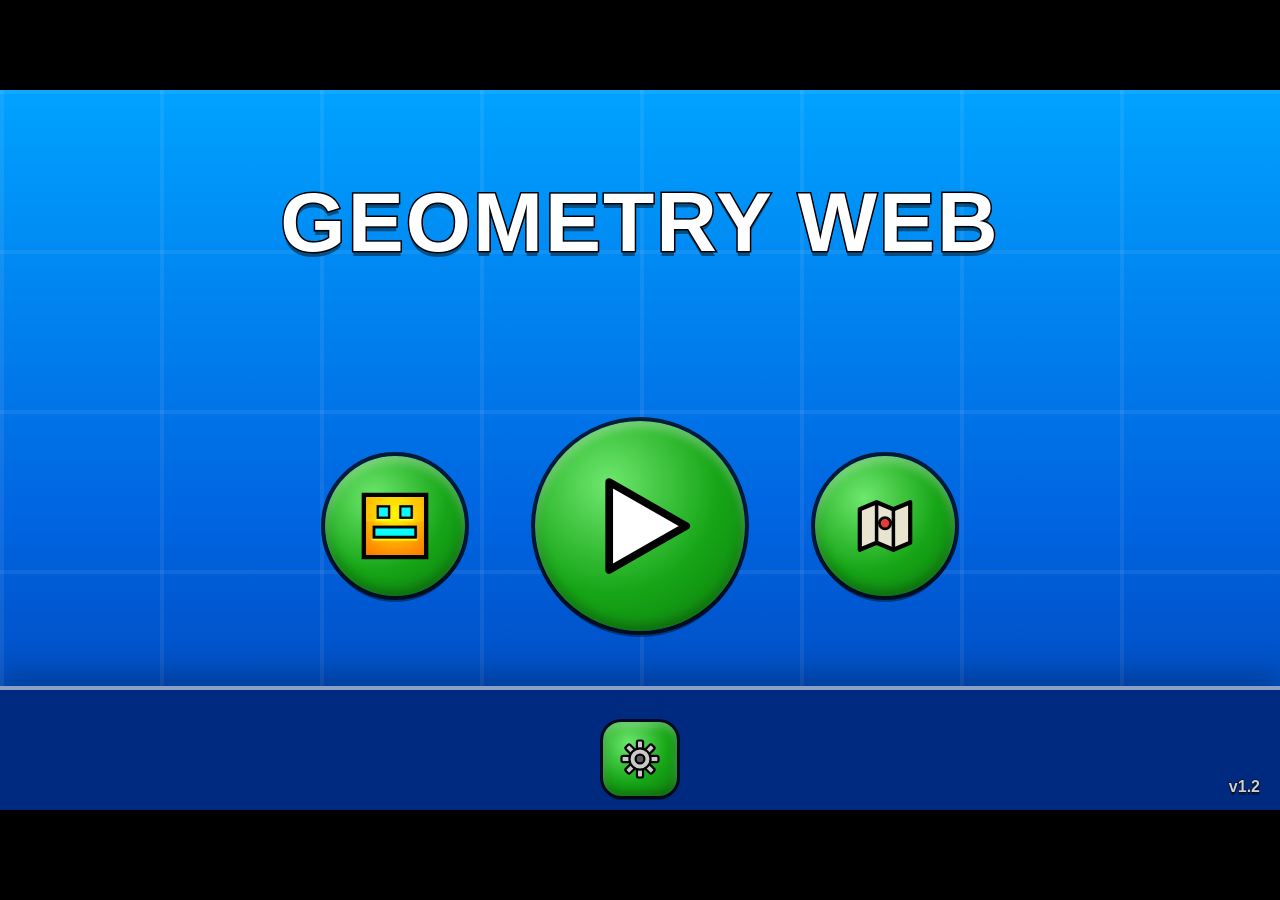
==== commit b11d4d3d: "v1.2.1: правки финиша, волны, лобби и мобильного экрана - Самолётик: прежняя текстура (Г-деталь) с и" ====
--- a/index.html
+++ b/index.html
@@ -39,11 +39,16 @@
         </span>
       </div>
       <div id="lobby-version" class="gd-text">v1.2</div>
-      <button class="corner-btn" id="btn-settings" style="bottom:16px;left:16px;top:auto" title="Настройки">
-        <svg width="42" height="42" viewBox="0 0 100 100">
-          <path d="M50 8 l7 14 15 -4 2 16 16 3 -7 14 12 11 -14 9 4 15 -16 2 -3 16 -14 -7 -11 12 -9 -14 -15 4 -2 -16 -16 -3 7 -14 -12 -11 14 -9 -4 -15 16 -2 3 -16 14 7 z"
-                fill="#c9c9c9" stroke="#000" stroke-width="5" stroke-linejoin="round" transform="scale(.86) translate(8 8)"/>
-          <circle cx="50" cy="50" r="15" fill="#5a5a5a" stroke="#000" stroke-width="5"/>
+      <button class="corner-btn" id="btn-settings" style="bottom:14px;top:auto" title="Настройки">
+        <svg width="44" height="44" viewBox="0 0 100 100">
+          <g fill="#c9c9c9" stroke="#000" stroke-width="5">
+            <rect x="43" y="8" width="14" height="84" rx="4"/>
+            <rect x="43" y="8" width="14" height="84" rx="4" transform="rotate(45 50 50)"/>
+            <rect x="43" y="8" width="14" height="84" rx="4" transform="rotate(90 50 50)"/>
+            <rect x="43" y="8" width="14" height="84" rx="4" transform="rotate(135 50 50)"/>
+            <circle cx="50" cy="50" r="24"/>
+            <circle cx="50" cy="50" r="10" fill="#5a5a5a"/>
+          </g>
         </svg>
       </button>
 
--- a/css/style.css
+++ b/css/style.css
@@ -79,11 +79,23 @@
 
 .menu-bg::before, #lobby-title { will-change: transform; }
 
-/* прыгающие кубики на фоне лобби */
-#lobby-cubes { position: absolute; inset: 0; pointer-events: none; z-index: 0; }
+/* кубики на фоне лобби: выезжают слева, едут направо и прыгают */
+#lobby-cubes { position: absolute; inset: 0; pointer-events: none; z-index: 0; overflow: hidden; }
+.lobby-cube-track {
+  position: absolute;
+  left: -70px;
+  bottom: 124px;              /* на линии земли */
+  animation-name: cuberun;
+  animation-timing-function: linear;
+  animation-iteration-count: infinite;
+  will-change: transform;
+}
+@keyframes cuberun {
+  from { transform: translateX(0); }
+  to   { transform: translateX(1900px); }
+}
 .lobby-cube {
-  position: absolute;
-  bottom: 124px;              /* на линии земли */
+  display: block;
   width: 56px; height: 56px;
   opacity: .85;
 }
@@ -166,6 +178,13 @@
 @media (prefers-reduced-motion: reduce) {
   #map-float { animation: none; }
   .lobby-cube.jump { animation: none; }
+  .lobby-cube-track { animation: none; left: 20%; }
+}
+
+/* кнопка настроек — внизу по центру, под кнопкой «Играть» */
+#btn-settings {
+  left: 50%;
+  margin-left: -37px;
 }
 
 /* доступность: меньше движения для чувствительных к анимации */
@@ -228,6 +247,7 @@
   display: flex; align-items: center; justify-content: center;
   gap: 70px;
 }
+#lobby-right-slot { display: flex; align-items: center; gap: 70px; }
 
 .round-btn {
   border: none; cursor: pointer;
@@ -266,7 +286,7 @@
   -webkit-text-stroke: 1px #000;
 }
 #lobby-devtag {
-  position: absolute; bottom: 14px; left: 104px; /* правее кнопки настроек */
+  position: absolute; bottom: 14px; left: 20px;
   font-size: 16px; color: #ffe14d;
   -webkit-text-stroke: 1px #000;
 }
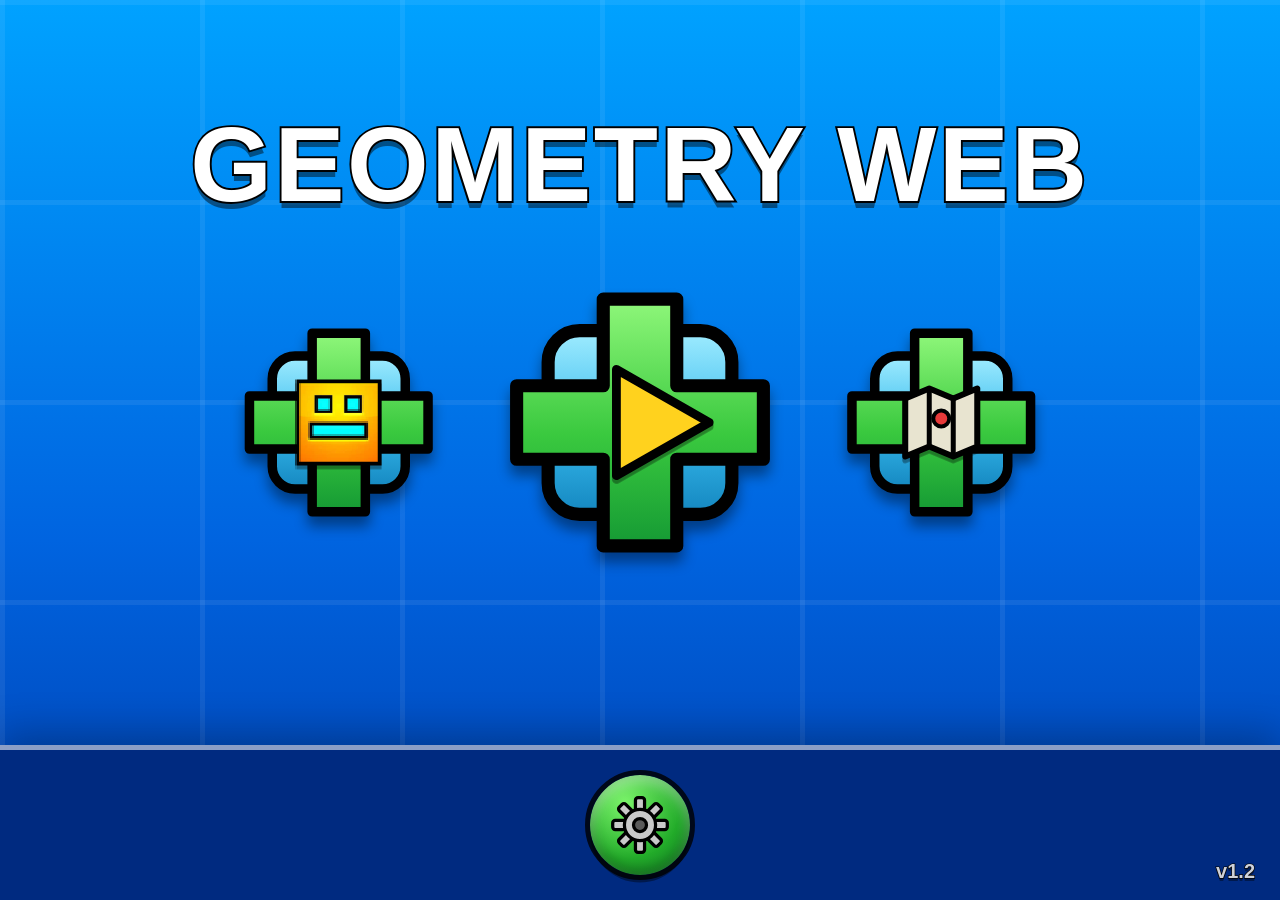
==== commit eea56cbf: "v1.3: новые кубики (cube3/4/5) с условиями открытия, 2-й уровень карты «impulse» (map2), FPS в настр" ====
--- a/index.html
+++ b/index.html
@@ -20,27 +20,25 @@
       <div class="menu-bg"></div>
       <div id="lobby-title" class="gd-title">GEOMETRY WEB</div>
       <div id="lobby-buttons">
-        <button class="round-btn mid" id="btn-garage" title="Кубики">
-          <canvas id="garage-btn-icon" width="76" height="76"></canvas>
-        </button>
-        <button class="round-btn big" id="btn-play" title="Играть">
-          <svg width="110" height="110" viewBox="0 0 100 100">
-            <polygon points="22,10 92,50 22,90" fill="#fff" stroke="#000" stroke-width="7" stroke-linejoin="round"/>
+        <button class="gd-cross mid" id="btn-garage" title="Кубики">
+          <canvas id="garage-btn-icon" class="cross-icon" width="76" height="76"></canvas>
+        </button>
+        <button class="gd-cross big" id="btn-play" title="Играть">
+          <svg class="cross-icon" width="118" height="118" viewBox="0 0 100 100">
+            <polygon points="34,14 97,50 34,86" fill="#ffd21e" stroke="#000" stroke-width="6" stroke-linejoin="round"/>
           </svg>
         </button>
-        <span id="lobby-right-slot">
-          <button class="round-btn mid" id="btn-map" title="Карта прохождений">
-            <svg width="70" height="70" viewBox="0 0 100 100">
-              <path d="M14 26 L38 16 L62 26 L86 16 L86 74 L62 84 L38 74 L14 84 Z" fill="#e8e4d0" stroke="#000" stroke-width="6" stroke-linejoin="round"/>
-              <path d="M38 16 L38 74 M62 26 L62 84" stroke="#000" stroke-width="5"/>
-              <circle cx="50" cy="46" r="8" fill="#e83a3a" stroke="#000" stroke-width="4"/>
-            </svg>
-          </button>
-        </span>
+        <button class="gd-cross mid" id="btn-map" title="Карта прохождений">
+          <svg class="cross-icon" width="78" height="78" viewBox="0 0 100 100">
+            <path d="M14 26 L38 16 L62 26 L86 16 L86 74 L62 84 L38 74 L14 84 Z" fill="#e8e4d0" stroke="#000" stroke-width="6" stroke-linejoin="round"/>
+            <path d="M38 16 L38 74 M62 26 L62 84" stroke="#000" stroke-width="5"/>
+            <circle cx="50" cy="46" r="8" fill="#e83a3a" stroke="#000" stroke-width="4"/>
+          </svg>
+        </button>
       </div>
       <div id="lobby-version" class="gd-text">v1.2</div>
-      <button class="corner-btn" id="btn-settings" style="bottom:14px;top:auto" title="Настройки">
-        <svg width="44" height="44" viewBox="0 0 100 100">
+      <button class="gd-round" id="btn-settings" title="Настройки">
+        <svg width="52" height="52" viewBox="0 0 100 100">
           <g fill="#c9c9c9" stroke="#000" stroke-width="5">
             <rect x="43" y="8" width="14" height="84" rx="4"/>
             <rect x="43" y="8" width="14" height="84" rx="4" transform="rotate(45 50 50)"/>
@@ -62,6 +60,8 @@
             <input type="range" id="set-sfx" min="0" max="1" step="0.05" value="1"></div>
           <div class="set-row"><span class="gd-text">Прятать мышь в игре</span>
             <button class="set-toggle" id="set-cursor"><i></i></button></div>
+          <div class="set-row"><span class="gd-text">Показывать FPS</span>
+            <button class="set-toggle" id="set-fps"><i></i></button></div>
           <div class="icon-row" style="margin-top:24px">
             <button class="icon-btn" id="settings-close" title="Закрыть">
               <svg viewBox="0 0 100 100"><path d="M22 52 L42 72 L78 30" fill="none" stroke="#fff" stroke-width="13" stroke-linecap="round" stroke-linejoin="round"/></svg>
--- a/css/style.css
+++ b/css/style.css
@@ -179,12 +179,6 @@
   #map-float { animation: none; }
   .lobby-cube.jump { animation: none; }
   .lobby-cube-track { animation: none; left: 20%; }
-}
-
-/* кнопка настроек — внизу по центру, под кнопкой «Играть» */
-#btn-settings {
-  left: 50%;
-  margin-left: -37px;
 }
 
 /* доступность: меньше движения для чувствительных к анимации */
@@ -243,26 +237,54 @@
 }
 
 #lobby-buttons {
-  position: absolute; top: 46%; left: 0; right: 0;
-  display: flex; align-items: center; justify-content: center;
-  gap: 70px;
-}
-#lobby-right-slot { display: flex; align-items: center; gap: 70px; }
-
-.round-btn {
+  position: absolute; top: 47%; left: 0; right: 0;
+  transform: translateY(-50%);
+  display: flex; align-items: center; justify-content: center;
+  gap: 60px;
+}
+
+/* ===== GD-шные кнопки-«крестики» (как в оригинале) ===== */
+.gd-cross {
+  position: relative;
+  border: none; background: none; cursor: pointer;
+  display: flex; align-items: center; justify-content: center;
+  transition: transform .09s;
+}
+.gd-cross.big { width: 210px; height: 210px; }
+.gd-cross.mid { width: 152px; height: 152px; }
+.gd-cross:hover  { transform: scale(1.06); }
+.gd-cross:active { transform: scale(.94); }
+/* фигура кнопки — один SVG: синий квадрат, а поверх цельный зелёный крест
+   (без полосок по центру); 4 конца креста немного выпирают за квадрат —
+   как в оригинале GD, чётко на любом размере */
+.gd-cross::before {
+  content: ''; position: absolute; inset: 0; z-index: 0;
+  background: url("data:image/svg+xml,<svg xmlns='http://www.w3.org/2000/svg' viewBox='0 0 100 100'><defs><linearGradient id='c' x1='0' y1='0' x2='0' y2='1'><stop offset='0' stop-color='%239fecff'/><stop offset='.55' stop-color='%2337b9ec'/><stop offset='1' stop-color='%231487c0'/></linearGradient><linearGradient id='g' x1='0' y1='0' x2='0' y2='1'><stop offset='0' stop-color='%238ff77a'/><stop offset='.55' stop-color='%233ac93f'/><stop offset='1' stop-color='%23159a34'/></linearGradient></defs><rect x='15' y='15' width='70' height='70' rx='12' fill='url(%23c)' stroke='%23000' stroke-width='5'/><path d='M36 3 H64 V36 H97 V64 H64 V97 H36 V64 H3 V36 H36 Z' fill='url(%23g)' stroke='%23000' stroke-width='5' stroke-linejoin='round'/></svg>") center/contain no-repeat;
+  filter: drop-shadow(0 8px 5px rgba(0,0,0,.4));
+}
+.cross-icon {
+  position: relative; z-index: 2; display: block;
+  filter: drop-shadow(0 3px 0 rgba(0,0,0,.35));
+}
+.gd-cross.mid .cross-icon { width: 80px; height: 80px; }
+#garage-btn-icon.cross-icon { image-rendering: pixelated; }
+
+/* круглая зелёная кнопка (настройки внизу — как в GD) */
+.gd-round {
+  position: absolute; bottom: 20px; left: 50%;
+  transform: translateX(-50%);
+  width: 80px; height: 80px;
   border: none; cursor: pointer;
   border-radius: 50%;
-  background: radial-gradient(circle at 35% 30%, #6ee76e, #16a516 55%, #0c7a0c);
-  box-shadow: 0 6px 0 rgba(0,0,0,.4), inset 0 -6px 12px rgba(0,0,0,.28), inset 0 6px 10px rgba(255,255,255,.35);
-  outline: 4px solid rgba(0,0,0,.75);
+  background: radial-gradient(circle at 35% 28%, #7bf46a, #23ac2a 58%, #0e7a24);
+  outline: 4px solid rgba(0,0,0,.8);
+  box-shadow: 0 6px 0 rgba(0,0,0,.4), inset 0 -5px 10px rgba(0,0,0,.28), inset 0 6px 10px rgba(255,255,255,.4);
   display: flex; align-items: center; justify-content: center;
   transition: transform .08s;
-}
-.round-btn:hover  { transform: scale(1.07); }
-.round-btn:active { transform: scale(.95); }
-.round-btn.big    { width: 210px; height: 210px; }
-.round-btn.mid    { width: 140px; height: 140px; }
-.round-btn svg    { display: block; }
+  z-index: 20;
+}
+.gd-round:hover  { transform: translateX(-50%) scale(1.08); }
+.gd-round:active { transform: translateX(-50%) scale(.93); }
 
 /* corner + generic small buttons */
 .corner-btn {
@@ -352,20 +374,19 @@
   transition: transform .1s;
 }
 #level-card:hover { transform: translate(-50%,-54%) scale(1.02); }
-#level-name { font-size: 52px; margin-bottom: 6px; }
+#level-name { font-size: 54px; margin: 4px 0 26px; padding: 0 90px; }
 
 #level-diff {
-  position: absolute; left: 18px; top: 50%;
-  transform: translateY(-50%);
+  position: absolute; left: 34px; top: 34px;
   display: flex; flex-direction: column; align-items: center; gap: 2px;
   width: 84px;
 }
-#level-diff canvas { width: 62px; height: 62px; filter: drop-shadow(0 3px 0 rgba(0,0,0,.35)); }
-#level-diff span { font-size: 12px; text-align: center; line-height: 1.2; }
+#level-diff canvas { width: 74px; height: 74px; filter: drop-shadow(0 3px 0 rgba(0,0,0,.35)); }
+#level-diff span { font-size: 13px; text-align: center; line-height: 1.2; }
 #level-song { font-size: 18px; color: #9fd0ff; -webkit-text-stroke: 1px #000; margin-bottom: 20px; }
 
-.progress-row { margin: 10px auto; width: 560px; text-align: left; }
-.progress-row .label { font-size: 16px; margin-bottom: 4px; display: block; }
+.progress-row { margin: 14px auto; width: 600px; text-align: center; }
+.progress-row .label { font-size: 20px; margin-bottom: 6px; display: block; }
 .pbar {
   height: 26px; border-radius: 13px;
   background: rgba(0,0,0,.55);
